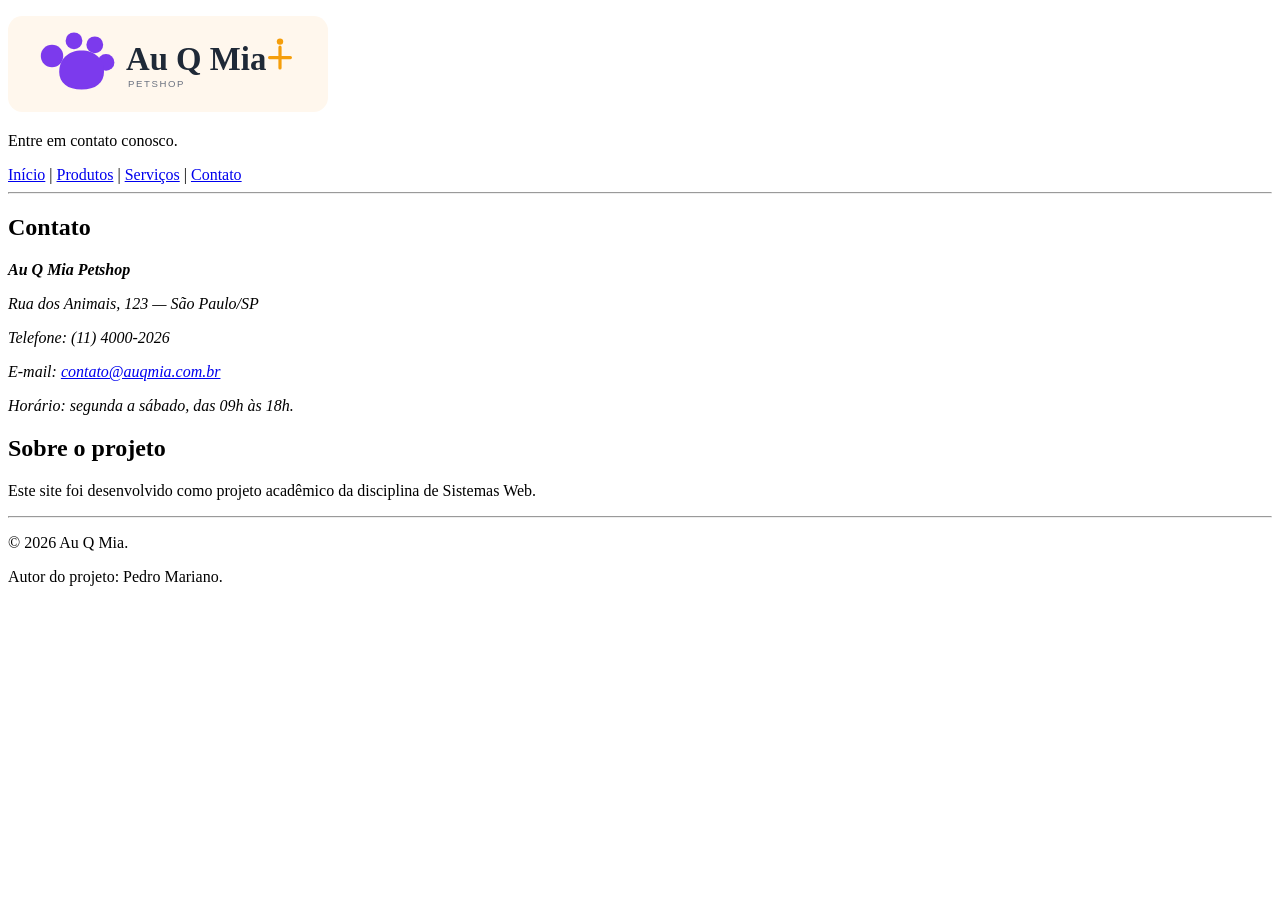
==== contato.html @ e9ebb029 "Add files via upload First commit" ====
<!DOCTYPE html>
<html lang="pt-BR">
<head>
  <meta charset="UTF-8">
  <meta name="viewport" content="width=device-width, initial-scale=1.0">
  <title>Au Q Mia | Contato</title>
</head>
<body>
  <header>
    <p><img src="assets/logo.svg" alt="Logo Au Q Mia Petshop" width="320"></p>
    <p>Entre em contato conosco.</p>
    <nav aria-label="Navegação principal">
      <a href="index.html">Início</a> |
      <a href="produtos.html">Produtos</a> |
      <a href="servicos.html">Serviços</a> |
      <a href="contato.html">Contato</a>
    </nav>
    <hr>
  </header>

  <main>
    <h2>Contato</h2>
    <address>
      <p><strong>Au Q Mia Petshop</strong></p>
      <p>Rua dos Animais, 123 — São Paulo/SP</p>
      <p>Telefone: (11) 4000-2026</p>
      <p>E-mail: <a href="mailto:contato@auqmia.com.br">contato@auqmia.com.br</a></p>
      <p>Horário: segunda a sábado, das 09h às 18h.</p>
    </address>

    <section>
      <h2>Sobre o projeto</h2>
      <p>Este site foi desenvolvido como projeto acadêmico da disciplina de Sistemas Web.</p>
    </section>
  </main>

  <footer>
    <hr>
    <p>© 2026 Au Q Mia.</p>
    <p>Autor do projeto: Pedro Mariano.</p>
  </footer>
</body>
</html>
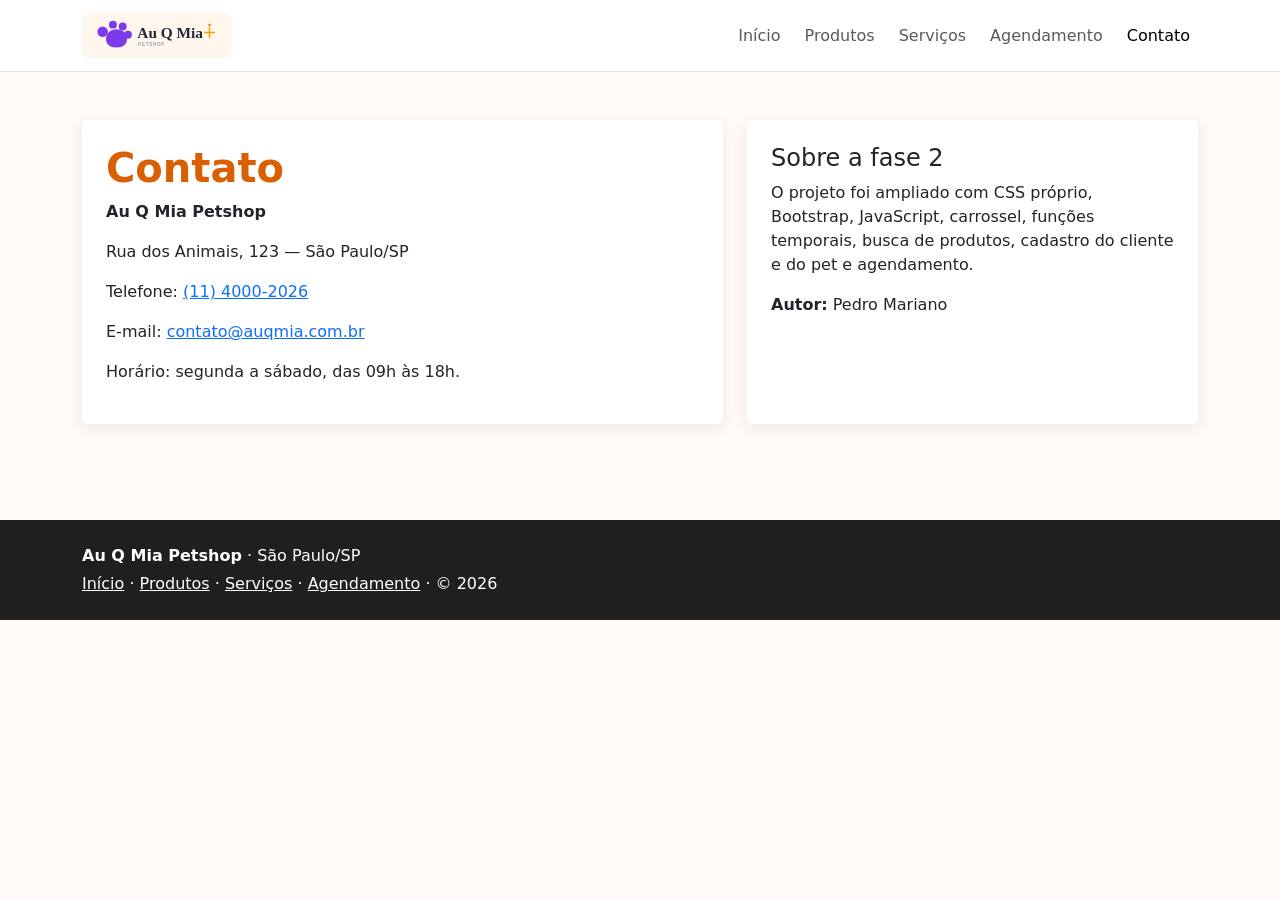
==== commit 0f761819: "fase 2 commit" ====
--- a/contato.html
+++ b/contato.html
@@ -1,43 +1,25 @@
 <!DOCTYPE html>
 <html lang="pt-BR">
 <head>
-  <meta charset="UTF-8">
-  <meta name="viewport" content="width=device-width, initial-scale=1.0">
+  <meta charset="UTF-8"><meta name="viewport" content="width=device-width, initial-scale=1.0">
+  <meta name="description" content="Contato e informações do projeto acadêmico Au Q Mia Petshop.">
   <title>Au Q Mia | Contato</title>
+  <link href="https://cdn.jsdelivr.net/npm/bootstrap@5.3.3/dist/css/bootstrap.min.css" rel="stylesheet">
+  <link rel="stylesheet" href="css/style.css">
 </head>
 <body>
+  <a class="skip-link" href="#conteudo">Pular para o conteúdo principal</a>
   <header>
-    <p><img src="assets/logo.svg" alt="Logo Au Q Mia Petshop" width="320"></p>
-    <p>Entre em contato conosco.</p>
-    <nav aria-label="Navegação principal">
-      <a href="index.html">Início</a> |
-      <a href="produtos.html">Produtos</a> |
-      <a href="servicos.html">Serviços</a> |
-      <a href="contato.html">Contato</a>
-    </nav>
-    <hr>
+    <nav class="navbar navbar-expand-lg bg-white border-bottom" aria-label="Navegação principal"><div class="container">
+      <a class="navbar-brand" href="index.html"><img src="assets/logo.svg" alt="Logo Au Q Mia Petshop"></a>
+      <button class="navbar-toggler" type="button" data-bs-toggle="collapse" data-bs-target="#menuPrincipal" aria-controls="menuPrincipal" aria-expanded="false" aria-label="Abrir menu"><span class="navbar-toggler-icon"></span></button>
+      <div class="collapse navbar-collapse" id="menuPrincipal"><ul class="navbar-nav ms-auto gap-lg-2">
+        <li class="nav-item"><a class="nav-link" href="index.html">Início</a></li><li class="nav-item"><a class="nav-link" href="produtos.html">Produtos</a></li><li class="nav-item"><a class="nav-link" href="servicos.html">Serviços</a></li><li class="nav-item"><a class="nav-link" href="agendamento.html">Agendamento</a></li><li class="nav-item"><a class="nav-link active" aria-current="page" href="contato.html">Contato</a></li>
+      </ul></div>
+    </div></nav>
   </header>
-
-  <main>
-    <h2>Contato</h2>
-    <address>
-      <p><strong>Au Q Mia Petshop</strong></p>
-      <p>Rua dos Animais, 123 — São Paulo/SP</p>
-      <p>Telefone: (11) 4000-2026</p>
-      <p>E-mail: <a href="mailto:contato@auqmia.com.br">contato@auqmia.com.br</a></p>
-      <p>Horário: segunda a sábado, das 09h às 18h.</p>
-    </address>
-
-    <section>
-      <h2>Sobre o projeto</h2>
-      <p>Este site foi desenvolvido como projeto acadêmico da disciplina de Sistemas Web.</p>
-    </section>
-  </main>
-
-  <footer>
-    <hr>
-    <p>© 2026 Au Q Mia.</p>
-    <p>Autor do projeto: Pedro Mariano.</p>
-  </footer>
+  <main id="conteudo" class="container py-5"><div class="row g-4"><div class="col-lg-7"><div class="card info-card h-100"><div class="card-body p-4"><h1 class="section-title">Contato</h1><address><p><strong>Au Q Mia Petshop</strong></p><p>Rua dos Animais, 123 — São Paulo/SP</p><p>Telefone: <a href="tel:+551140002026">(11) 4000-2026</a></p><p>E-mail: <a href="mailto:contato@auqmia.com.br">contato@auqmia.com.br</a></p><p>Horário: segunda a sábado, das 09h às 18h.</p></address></div></div></div><div class="col-lg-5"><div class="card info-card h-100"><div class="card-body p-4"><h2 class="h4">Sobre a fase 2</h2><p>O projeto foi ampliado com CSS próprio, Bootstrap, JavaScript, carrossel, funções temporais, busca de produtos, cadastro do cliente e do pet e agendamento.</p><p class="mb-0"><strong>Autor:</strong> Pedro Mariano</p></div></div></div></div></main>
+  <footer class="mt-5 py-4"><div class="container"><p class="mb-1"><strong>Au Q Mia Petshop</strong> · São Paulo/SP</p><p class="mb-0"><a href="index.html">Início</a> · <a href="produtos.html">Produtos</a> · <a href="servicos.html">Serviços</a> · <a href="agendamento.html">Agendamento</a> · © 2026</p></div></footer>
+  <script src="https://cdn.jsdelivr.net/npm/bootstrap@5.3.3/dist/js/bootstrap.bundle.min.js"></script><script src="js/script.js"></script>
 </body>
 </html>
--- a/css/style.css
+++ b/css/style.css
@@ -0,0 +1,130 @@
+/*
+ * Au Q Mia - Fase 2
+ * Folha de estilos própria do projeto.
+ * Bootstrap é utilizado como apoio para grid, componentes e carrossel.
+ */
+
+:root {
+  --aqm-primary: #d95f02;
+  --aqm-secondary: #4b8f29;
+  --aqm-blue: #1769aa;
+  --aqm-dark: #252525;
+  --aqm-light: #fffaf5;
+}
+
+html {
+  scroll-behavior: smooth;
+}
+
+body {
+  background: var(--aqm-light);
+  color: var(--aqm-dark);
+  font-family: system-ui, -apple-system, "Segoe UI", sans-serif;
+}
+
+.skip-link {
+  position: absolute;
+  left: -9999px;
+  top: auto;
+}
+
+.skip-link:focus {
+  left: 1rem;
+  top: 1rem;
+  z-index: 2000;
+  padding: .75rem 1rem;
+  background: #fff;
+  border: 2px solid var(--aqm-primary);
+  border-radius: .5rem;
+}
+
+.navbar-brand img {
+  width: 150px;
+  height: auto;
+}
+
+.hero {
+  background: linear-gradient(135deg, #fff3e8, #f2faec);
+  border-radius: 1.25rem;
+}
+
+.section-title {
+  font-weight: 800;
+  color: var(--aqm-primary);
+}
+
+.section-title.green { color: var(--aqm-secondary); }
+.section-title.blue { color: var(--aqm-blue); }
+
+.product-card {
+  height: 100%;
+  border: 0;
+  box-shadow: 0 .25rem 1rem rgba(0,0,0,.08);
+  transition: transform .2s ease, box-shadow .2s ease;
+}
+
+.product-card:hover,
+.product-card:focus-within {
+  transform: translateY(-4px);
+  box-shadow: 0 .5rem 1.25rem rgba(0,0,0,.12);
+}
+
+.product-card img {
+  height: 190px;
+  width: 100%;
+  object-fit: contain;
+  background: #fff;
+  padding: 1rem;
+}
+
+.price {
+  color: var(--aqm-secondary);
+  font-size: 1.2rem;
+  font-weight: 800;
+}
+
+.carousel-img {
+  height: 360px;
+  object-fit: contain;
+  background: #fff;
+}
+
+.carousel-caption {
+  background: rgba(0,0,0,.62);
+  border-radius: .75rem;
+  padding: .75rem;
+}
+
+.service-card {
+  border-left: 5px solid var(--aqm-primary);
+}
+
+.form-card,
+.info-card {
+  border: 0;
+  box-shadow: 0 .25rem 1rem rgba(0,0,0,.08);
+}
+
+footer {
+  background: #1f1f1f;
+  color: #fff;
+}
+
+footer a { color: #fff; }
+
+.form-control:focus,
+.form-select:focus,
+.form-check-input:focus,
+.btn:focus,
+a:focus {
+  box-shadow: 0 0 0 .2rem rgba(217,95,2,.25);
+}
+
+#form-feedback[role="alert"] {
+  border-left: 4px solid var(--aqm-primary);
+}
+
+@media (max-width: 767.98px) {
+  .carousel-img { height: 260px; }
+  .product-card img { height: 160px; }
+}
